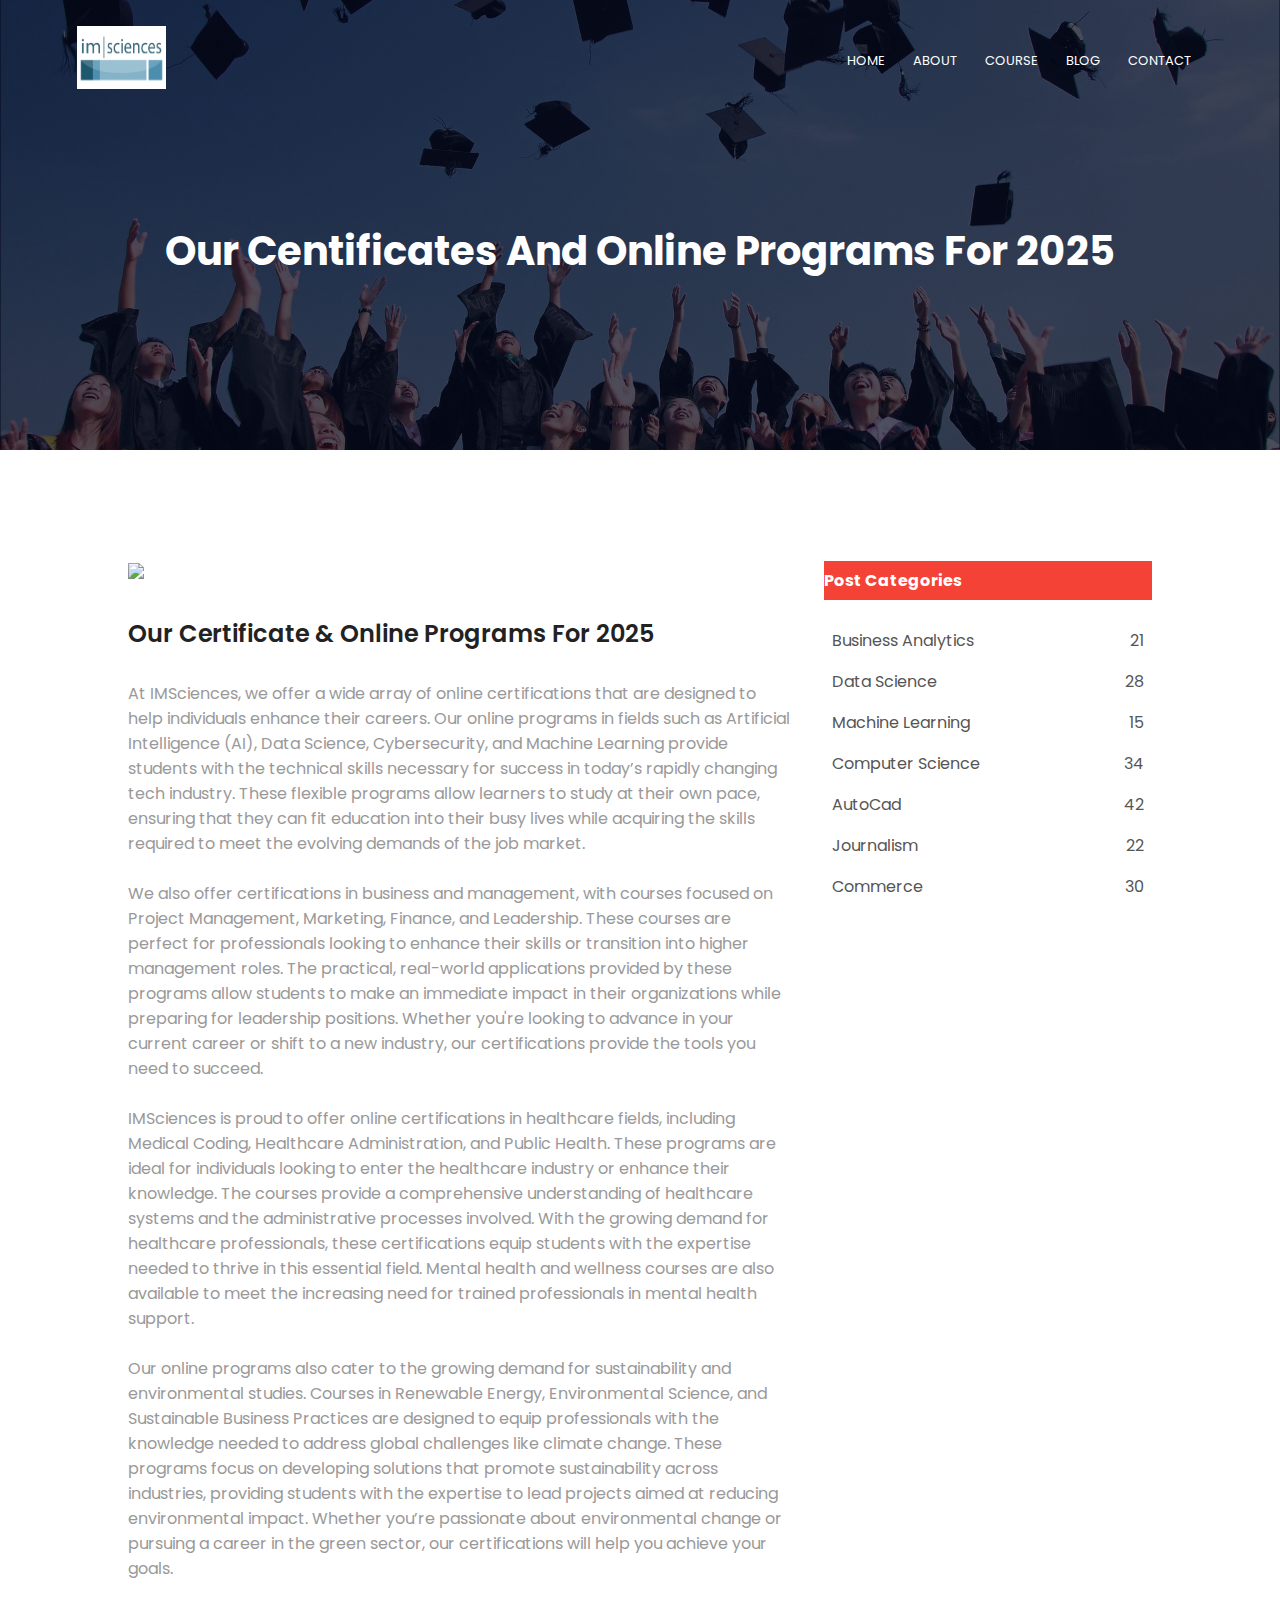
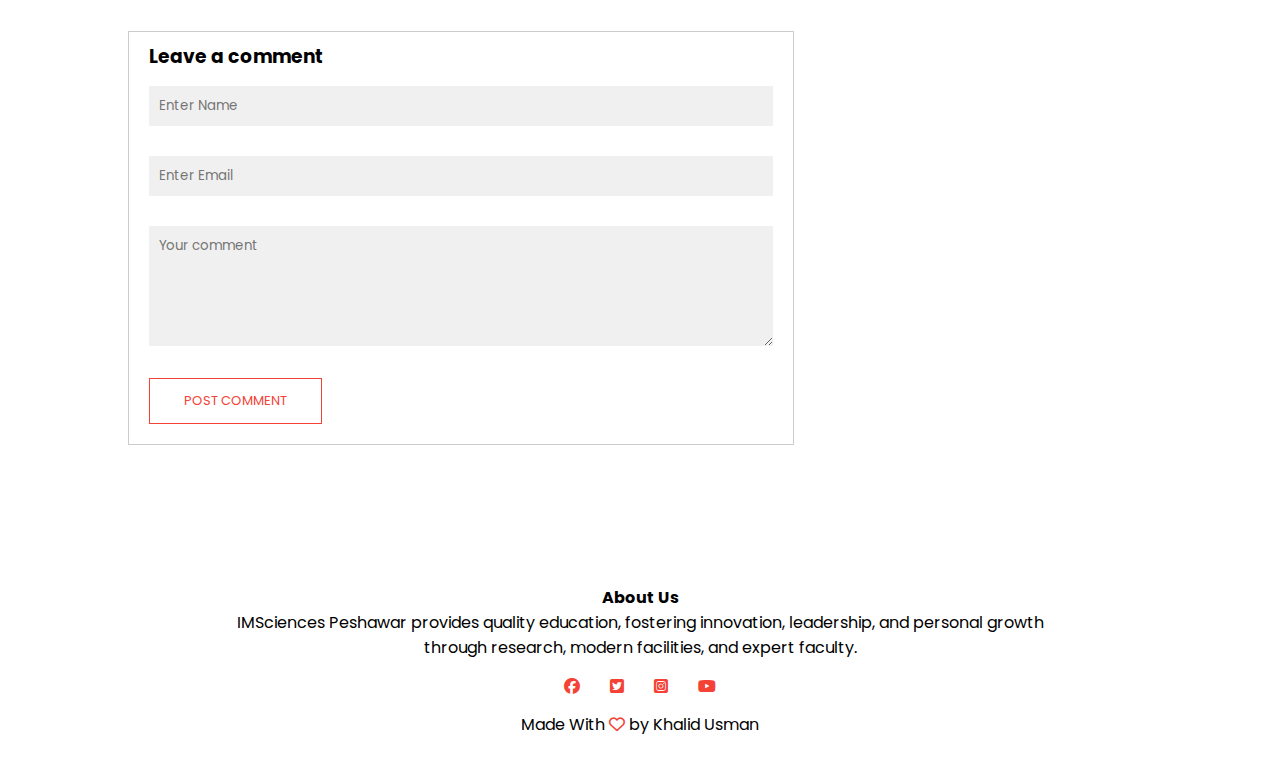
==== blog.html @ 3767d31d "Imsciences website upload" ====
<!DOCTYPE html>
<html lang="en">

<head>
    <meta charset="UTF-8">
    <meta name="viewport" content="width=device-width, initial-scale=1.0">
    <title>Main Page</title>
    <link rel="stylesheet" href="style.css">
    <link rel="preconnect" href="https://fonts.googleapis.com">
    <link rel="preconnect" href="https://fonts.gstatic.com" crossorigin>
    <link
        href="https://fonts.googleapis.com/css2?family=Playwrite+AU+SA:wght@100..400&family=Poppins:ital,wght@0,100;0,200;0,300;0,400;0,500;0,600;0,700;0,800;0,900;1,100;1,200;1,300;1,400;1,500;1,600;1,700;1,800;1,900&display=swap"
        rel="stylesheet">
    <link rel="stylesheet" href="https://cdnjs.cloudflare.com/ajax/libs/font-awesome/6.7.2/css/all.min.css"
        integrity="sha512-Evv84Mr4kqVGRNSgIGL/F/aIDqQb7xQ2vcrdIwxfjThSH8CSR7PBEakCr51Ck+w+/U6swU2Im1vVX0SVk9ABhg=="
        crossorigin="anonymous" referrerpolicy="no-referrer" />
</head>

<body>

    <section class="sub-header">
        <nav>
            <a href="index.html"><img src="images/logo.png" class="main-logo" alt="Website Logo"></a>
            <div class="nav-links" id="navLinks">
                <i class="fa-solid fa-xmark" id="icon" onclick="hideMenu()"></i>
                <ul>
                    <li><a href="index.html">HOME</a></li>
                    <li><a href="about.html">ABOUT</a></li>
                    <li><a href="course.html">COURSE</a></li>
                    <li><a href="blog.html">BLOG</a></li>
                    <li><a href="contact.html">CONTACT</a></li>
                </ul>
            </div>
            <i class="fa-solid fa-bars" id="icon" onclick="showMenu()"></i>
        </nav>
        <h1>Our Centificates And Online Programs For 2025</h1>
    </section>


    <!-- Blog page content     -->

    <section class="blog-content">
        <div class="row">
            <div class="blog-left">
                <img src="images/Certificate.jpg">
                <h2>Our Certificate & Online Programs For 2025</h2>
                <p>At IMSciences, we offer a wide array of online certifications that are designed to help individuals
                    enhance their careers. Our online programs in fields such as Artificial Intelligence (AI), Data
                    Science, Cybersecurity, and Machine Learning provide students with the technical skills necessary
                    for success in today’s rapidly changing tech industry. These flexible programs allow learners to
                    study at their own pace, ensuring that they can fit education into their busy lives while acquiring
                    the skills required to meet the evolving demands of the job market.</p>
                <br>
                <p>We also offer certifications in business and management, with courses focused on Project Management,
                    Marketing, Finance, and Leadership. These courses are perfect for professionals looking to enhance
                    their skills or transition into higher management roles. The practical, real-world applications
                    provided by these programs allow students to make an immediate impact in their organizations while
                    preparing for leadership positions. Whether you're looking to advance in your current career or
                    shift to a new industry, our certifications provide the tools you need to succeed.</p>
                <br>
                <p>IMSciences is proud to offer online certifications in healthcare fields, including Medical Coding,
                    Healthcare Administration, and Public Health. These programs are ideal for individuals looking to
                    enter the healthcare industry or enhance their knowledge. The courses provide a comprehensive
                    understanding of healthcare systems and the administrative processes involved. With the growing
                    demand for healthcare professionals, these certifications equip students with the expertise needed
                    to thrive in this essential field. Mental health and wellness courses are also available to meet the
                    increasing need for trained professionals in mental health support.</p>
                <br>
                <p>Our online programs also cater to the growing demand for sustainability and environmental studies.
                    Courses in Renewable Energy, Environmental Science, and Sustainable Business Practices are designed
                    to equip professionals with the knowledge needed to address global challenges like climate change.
                    These programs focus on developing solutions that promote sustainability across industries,
                    providing students with the expertise to lead projects aimed at reducing environmental impact.
                    Whether you’re passionate about environmental change or pursuing a career in the green sector, our
                    certifications will help you achieve your goals.</p>



                <div class="comment-box">
                    <h3>Leave a comment</h3>
                    <form class="comment-form">
                        <input type="text" placeholder="Enter Name">
                        <input type="email" placeholder="Enter Email">
                        <textarea rows="5" placeholder="Your comment"></textarea>
                        <button type="submit" class="hero-btn red-btn">POST COMMENT</button>
                    </form>
                </div>



            </div>
            <div class="blog-right">
                <h3>Post Categories</h3>
                <div>
                    <span>Business Analytics</span>
                    <span>21</span>
                </div>

                <div>
                    <span>Data Science</span>
                    <span>28</span>
                </div>

                <div>
                    <span>Machine Learning</span>
                    <span>15</span>
                </div>

                <div>
                    <span>Computer Science</span>
                    <span>34</span>
                </div>

                <div>
                    <span>AutoCad</span>
                    <span>42</span>
                </div>

                <div>
                    <span>Journalism</span>
                    <span>22</span>
                </div>

                <div>
                    <span>Commerce</span>
                    <span>30</span>
                </div>
            </div>
        </div>

    </section>


    <!-- --------------------------Footer---------------------------------- -->

    <section class="footer">

        <h4>About Us</h4>
        <p>IMSciences Peshawar provides quality education, fostering innovation, leadership, and personal growth
            <br>through research, modern facilities, and expert faculty.</p>
        <div class="icons">
            <i class="fa fa-brands fa-facebook"></i>
            <i class="fa fa-brands fa-square-twitter"></i>
            <i class="fa fa-brands fa-square-instagram"></i>
            <i class="fa fa-brands fa-youtube"></i>
        </div>
        <p>Made With <i class="fa-regular fa-heart"></i> by Khalid Usman</p>
    </section>








    <script>
        var navLinks = document.getElementById("navLinks");

        function showMenu() {
            navLinks.style.right = "0";
        }

        function hideMenu() {
            navLinks.style.right = "-200px";
        }
    </script>
</body>

</html>
---- style.css ----
*{
    margin: 0;
    padding: 0;
    font-family: "poppins", serif;
}

.header{
    min-height: 100vh;
    width: 100%;
    background-image: linear-gradient(rgba(4,9,30,0.7), rgba(4,9,30,0.7) ), url(images/banner.jpg);
    background-position: center;
    background-size: cover;
    position: relative;
}

.main-logo{
    height: 7vh;
    width: 7vw;
}

@media(max-width: 700px)
{
    .main-logo{
        height: 3vh;
        width: 20vw;
    }
}

nav{
    display: flex;
    padding: 2% 6%;
    justify-content: space-between;
    align-items: center;
}

.nav-links{
    flex: 1;
    text-align: right;
}

.nav-links ul li{
    list-style-type: none;
    display: inline-block;
    padding: 8px 12px ;
    position: relative;
}

.nav-links ul li a{
    color: white;
    text-decoration: none;
    font-size: 13px;

}

.nav-links ul li::after{
    content: '';
    width: 0%;
    height: 2px;
    background: #f44336;
    display: block;
    margin: auto;
    transition: 0.5s;
}

.nav-links ul li:hover::after{
    width: 100%;
}

.text-box{
    color: white;
    width: 90%;
    position: absolute;
    top: 50%;
    left: 50%;
    transform: translate(-50%,-50%);
    text-align: center;
}

.text-box h1{
    font-size: 62px;

}

.text-box p{
    margin: 10px 0 40px;
    font-size: 14px;
    color: white;
} 

.hero-btn{
    display: inline-block;
    color: white;
    border: 1px solid white;
    text-decoration: none;
    padding: 12px 34px;
    font-size: 13px;
    background: transparent;
    position: relative;
    cursor: pointer;
}

.hero-btn:hover{
    border: 1px solid #f44336;
    background-color: #f44336;
    transition: 1s;
}

#icon{
    display: none;
}

@media(max-width: 700px){
    .text-box h1{
        font-size: 20px;
    }

    .nav-links ul li{
        display: block;
    }

    .nav-links{
        position: absolute;
        background: #f44336;
        height: 100vh;
        width: 200px;
        top: 0;
        right: -201px;
        text-align: left;
        z-index: 2;
        transition: 1s;
    }

    #icon{
        display: block;
        color: white;
        margin: 10px;
        font-size: 22px;
        cursor: pointer;
    }

    .nav-links ul{
        padding: 30px;
    }
}


/* ------------------------Course------------------------- */

.course{
    width: 80%;
    margin: auto;
    text-align: center;
    padding-top: 100px;
}

.courses h1{
font-weight: 600;
font-size: 36px;
}

.courses p{
    color: #777;
    font-size: 14;
    font-weight: 300;
    line-height: 22px;
    padding: 10px;
}

.row{
    margin-top: 5%;
    display: flex;
    justify-content: space-between;
}

.course-col{
    flex-basis: 31%;
    background: #fff3f3;
    box-sizing: border-box;
    border-radius: 10px;
    margin-bottom: 5%;
    padding: 20px 12px;
    transition: 0.5s;
}

.course-col h3{
    margin: 10px 0;
    text-align: center;
    font-weight: 600;
}

.course-col:hover{
     box-shadow: 0 0 20px 0px rgba(0,0,0,0.2);
}

@media(max-width: 700px){
    .row{
        flex-direction: column;
    }
}

/* -------------------- Campus ---------------------- */

.campus{
    width: 80%;
    margin: auto;
    text-align: center;
    padding-top: 50px;
}

.campus-col{
    flex-basis: 32%;
    border-radius: 10px;
    margin-bottom: 30px;
    position: relative;
    overflow:  hidden;
}

.campus-col img{
    width: 100%;
    display: block;
}

.layer{
    background: transparent;
    height: 100%;
    width: 100%;
    position: absolute;
    top: 0;
    left: 0;
    transition: 0.5s;
}

.layer:hover{
    background: rgba(226,0,0,0.7);


}

.layer h3{
    width: 100%;
    font-weight: 500;
    color: white;
    font-size: 26px;
    bottom: 0;
    left: 50%;
    transform: translateX(-50%);
    position: absolute;
    opacity: 0;
    transition: 0.5s;
}

.layer:hover h3{
    opacity: 1;
    bottom: 49%;
}

/* --------------------------Facilities--------------------------- */

.facilities{
    width: 80%;
    margin: auto;
    text-align: center;
    padding-top: 100px;
}

.facilities-col{
    flex-basis: 31%;
    border-radius: 10px;
    margin-bottom: 5%;
    text-align: left;
}

.facilities-col img{
    width: 100%;
    border-radius: 10px;
}

.facilities-col p{
    padding: 0;
}

.facilities-col h3{
    margin-top: 16px;
    margin-bottom: 15px;
    text-align: left;
}

/* ------------------------Testimonials----------------------------- */

.testimonials{
    width: 80%;
    margin: auto;
    padding-top: 100px;
    text-align: center;
}

.testimonial-col{
    flex-basis: 44%;
    border-radius: 10px;
    margin-bottom: 5%;
    text-align: left;
    background: #fff3f3;
    padding: 25px;
    cursor: pointer;
    display: flex;
}

.testimonial-col img{
    height: 40px;
    margin-left: 5px;
    margin-right: 30px;
    border-radius: 50%;
}

.testimonial-col p{
    padding: 0;

}

.testimonial-col h3{
    margin-top: 15px;
    text-align: left;
}

.testimonial-col .fa{
    color: #f44336;
}

@media(max-width: 700px){
    .testimonial-col img{
        margin-left: 0px;
        margin-right: 15px;
    }
}

/* -----------------------Call To Action---------------------------- */

.cta{
    margin: 100px auto;
    width: 80%;
    background-image: linear-gradient(rgba(0,0,0,0.7),rgba(0,0,0,0.7)),url(images/banner2.jpg);
    background-position: center;
    background-size: cover;
    border-radius: 10px;
    text-align: center;
    padding: 100px 0;
}

.cta h1{
    color: white;
    padding: 0;
    margin-bottom: 40px;
}

@media(max-width: 700px){
    .cta h1{
        font-size: 24px;
    }
}

/* ---------------------Footer------------------------------ */

.footer{
    width: 100%;
    text-align: center;
    padding: 30px 0;
}

.icons .fa{
    color: #f44336;
    margin: 0 13px;
    cursor: pointer;
    padding: 18px 0;
}

.fa-heart{
    color: #f44336;
}

/* ---------------------About Us------------------------- */



.sub-header{
	height: 50vh;
	width: 100%;
	background-image: linear-gradient(rgba(4, 9, 30, 0.7),rgba(4, 9, 30, 0.7)),url(images/background.jpg);
	background-position: center;
	background-size: cover;
	text-align: center;
	color: #fff;
}

.sub-header h1{
	margin-top: 100px;
    font-size: 2.5rem;
}

.about-us{
	width: 80%;
	margin: auto;
	padding-top: 80px;
	padding-bottom: 50px;
}

.about-col{
	flex-basis: 48%;
	padding: 30px 2px;
}

.about-col img{
	width: 100%;
}

.about-col h1{
	padding-top: 0;
}

.about-col p{
	padding: 15px 0 25px;
}

.red-btn{
	border: 1px solid #f44336;
	background: transparent;
	color: #f44336;
}

.red-btn:hover{
	color: #fff;
}

/*blog-content*/

.blog-content{
	width: 80%;
	margin: auto;
	padding: 60px 0;
}

.blog-left{
	flex-basis: 65%;
}

.blog-left img{
	width: 100%;
}

.blog-left h2{
	color: #222;
	font-weight: 600;
	margin: 30px 0;
}

.blog-left p{
	color: #999;
	padding: 0;
}


.blog-right{
	flex-basis: 32%;
}

.blog-right h3{
	background: #f44336;
	color: #fff;
	padding: 7px 0;
	font-size: 16px;
	margin-bottom: 20px;
}

.blog-right div{
	display: flex;
	align-items: center;
	justify-content: space-between;
	color: #555;
	padding: 8px;
	box-sizing: border-box;
}


.comment-box{
	border: 1px solid #ccc;
	margin: 50px 0;
	padding: 10px  20px;
}

.comment-box h3{
	text-align: left;
}

.comment-form input, .comment-form textarea{
	width: 100%;
	padding: 10px;
	margin: 15px 0;
	box-sizing: border-box;
	border: none;
	outline: none;
	background: #f0f0f0;
}

.comment-form button{
	margin: 10px 0;
}

@media(max-width: 700px){
	.sub-header h1{
		font-size: 24px;
	}
}

/*Contact Us Page*/

.location{
	width: 80%;
	margin: auto;
	padding: 80px 0;
}

/*Contact us page*/

.location{
	width: 80%;
	margin: auto;
	padding: 80px 0;
}

.location iframe{
	width: 100%;
}

.contact-us{
	width: 80%;
	margin: auto;
}

.contact-col{
	flex-basis: 48%;
	margin-bottom: 30px;
}

.contact-col div{
	display: flex;
	align-items: center;
	margin-bottom: 40px;
}

.contact-col div p{
	padding: 0;
}

.contact-col div h5{
	font-size: 20px;
	margin-bottom: 5px;
	color: #555;
	font-weight: 400;
}

.contact-col input, .contact-col textarea{
	width: 100%;
	padding: 15px;
	margin-bottom: 17px;
	outline: none;
	border: 1px solid #ccc;
}
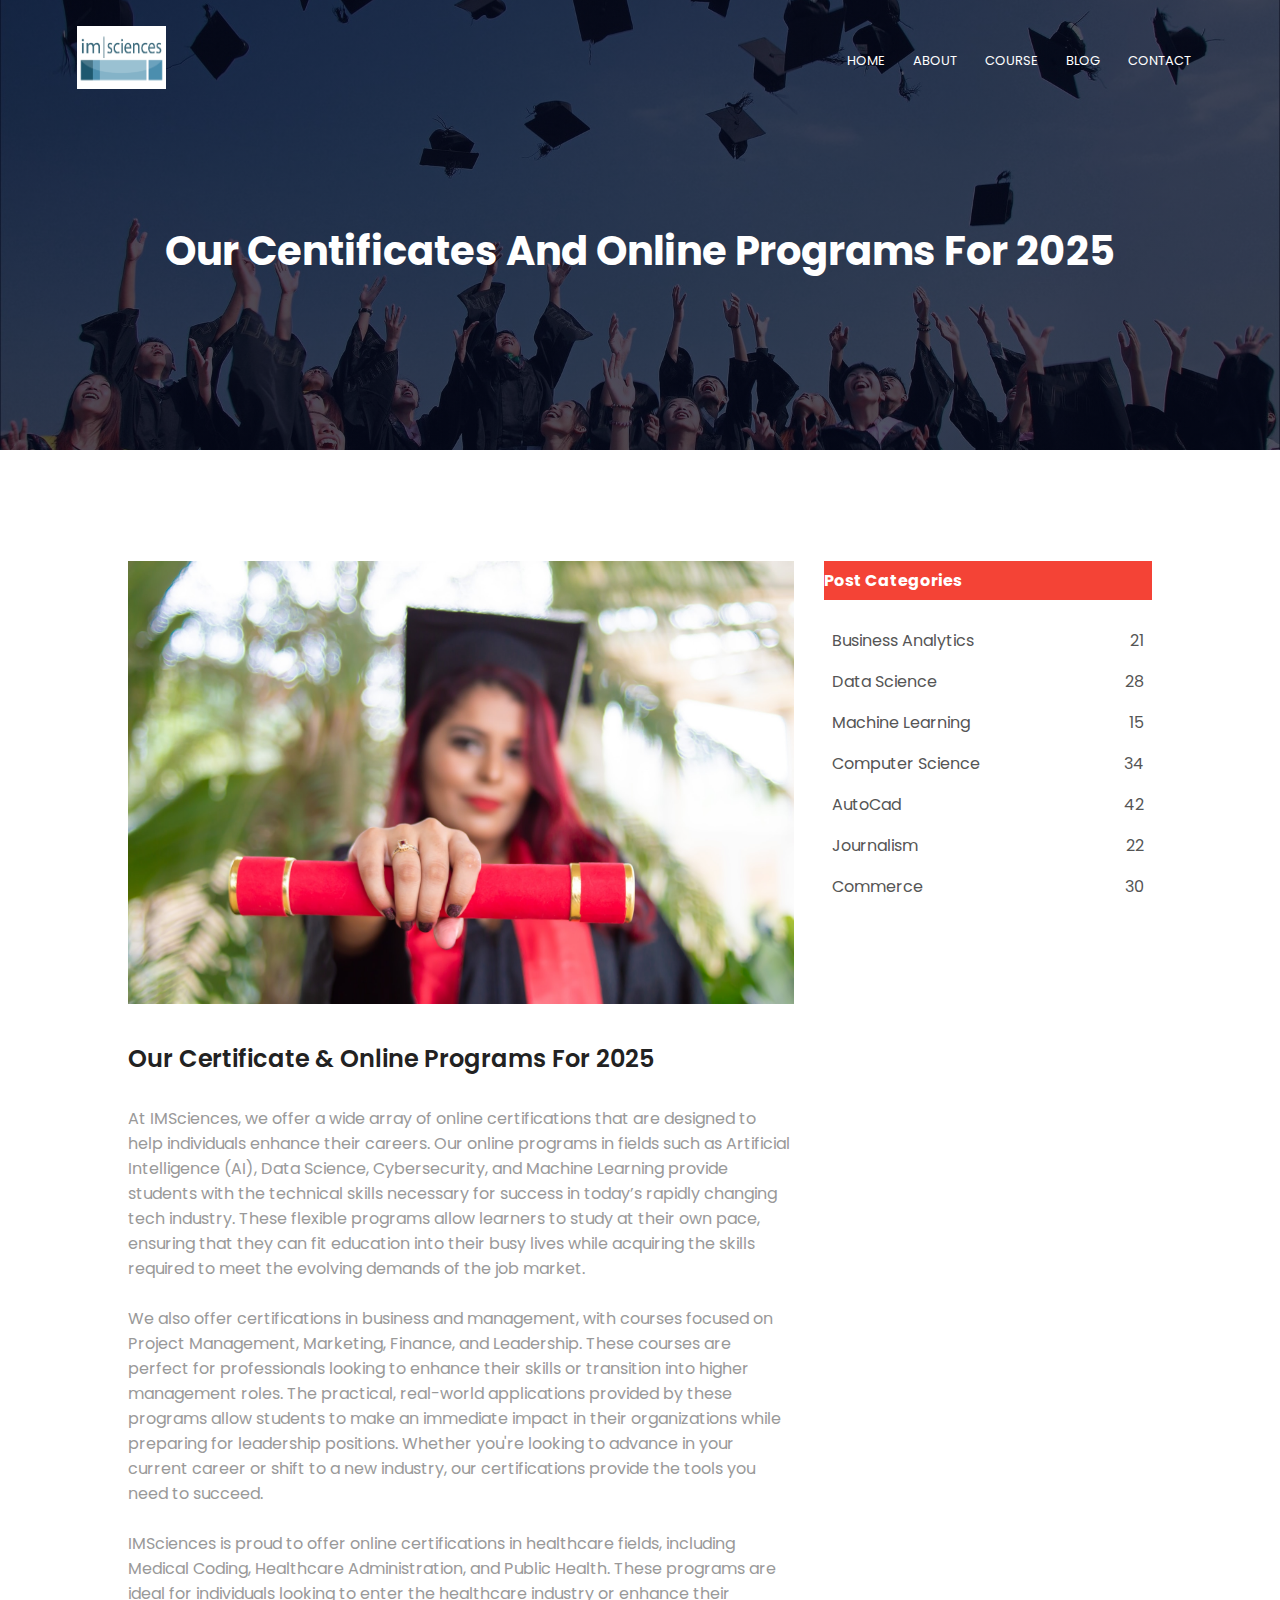
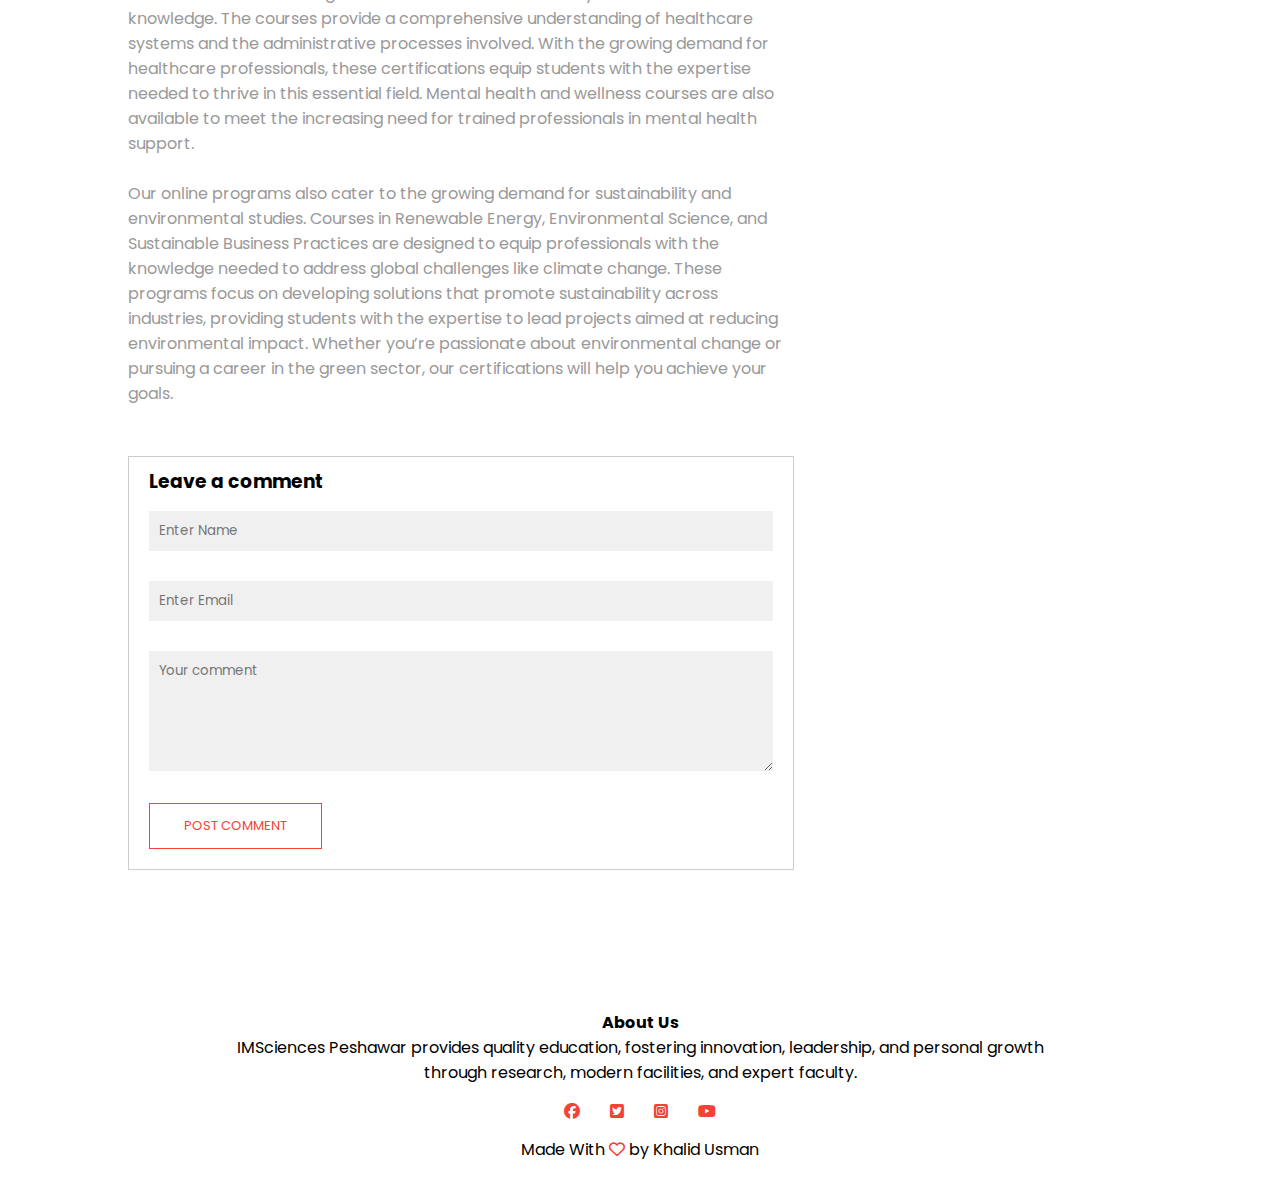
==== commit a32e9fcc: "blog image address fixed" ====
--- a/blog.html
+++ b/blog.html
@@ -42,7 +42,7 @@
     <section class="blog-content">
         <div class="row">
             <div class="blog-left">
-                <img src="images/Certificate.jpg">
+                <img src="images/certificate.jpg">
                 <h2>Our Certificate & Online Programs For 2025</h2>
                 <p>At IMSciences, we offer a wide array of online certifications that are designed to help individuals
                     enhance their careers. Our online programs in fields such as Artificial Intelligence (AI), Data
@@ -167,4 +167,4 @@
     </script>
 </body>
 
-</html>+</html>
